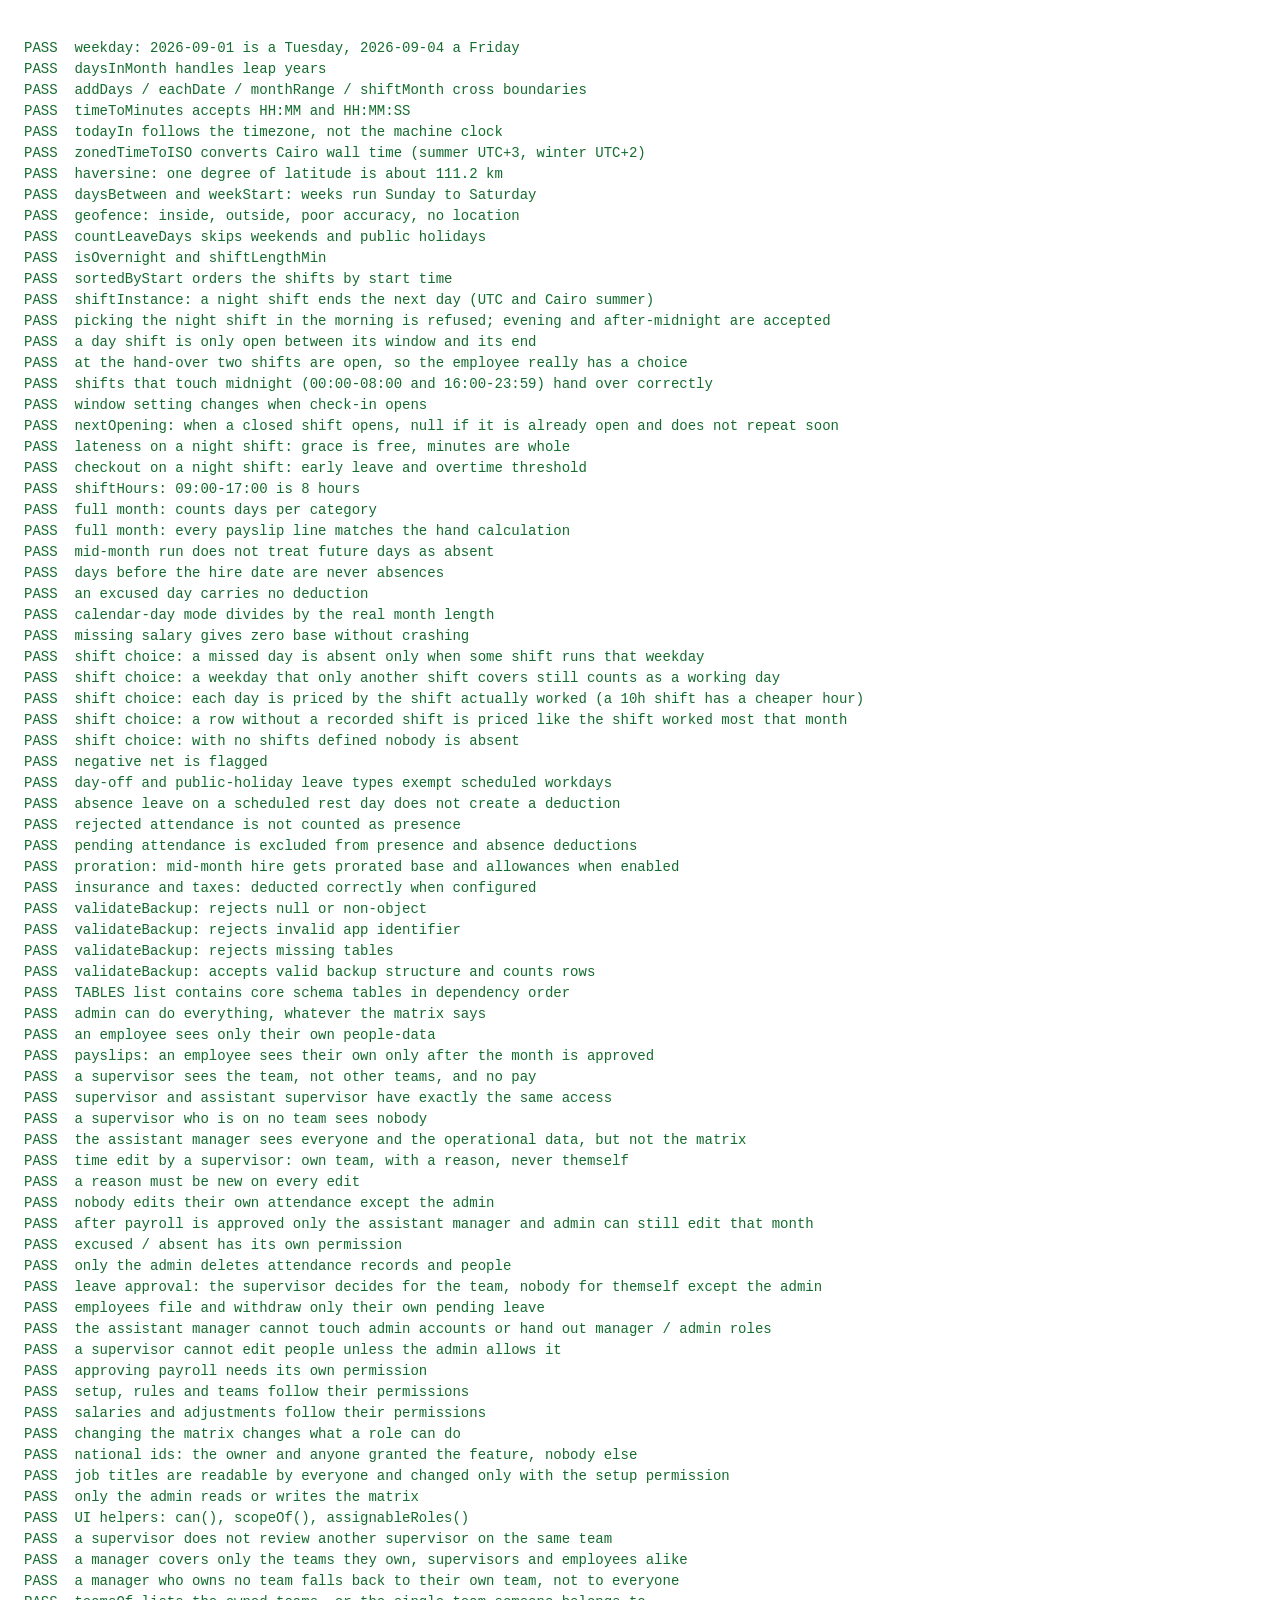
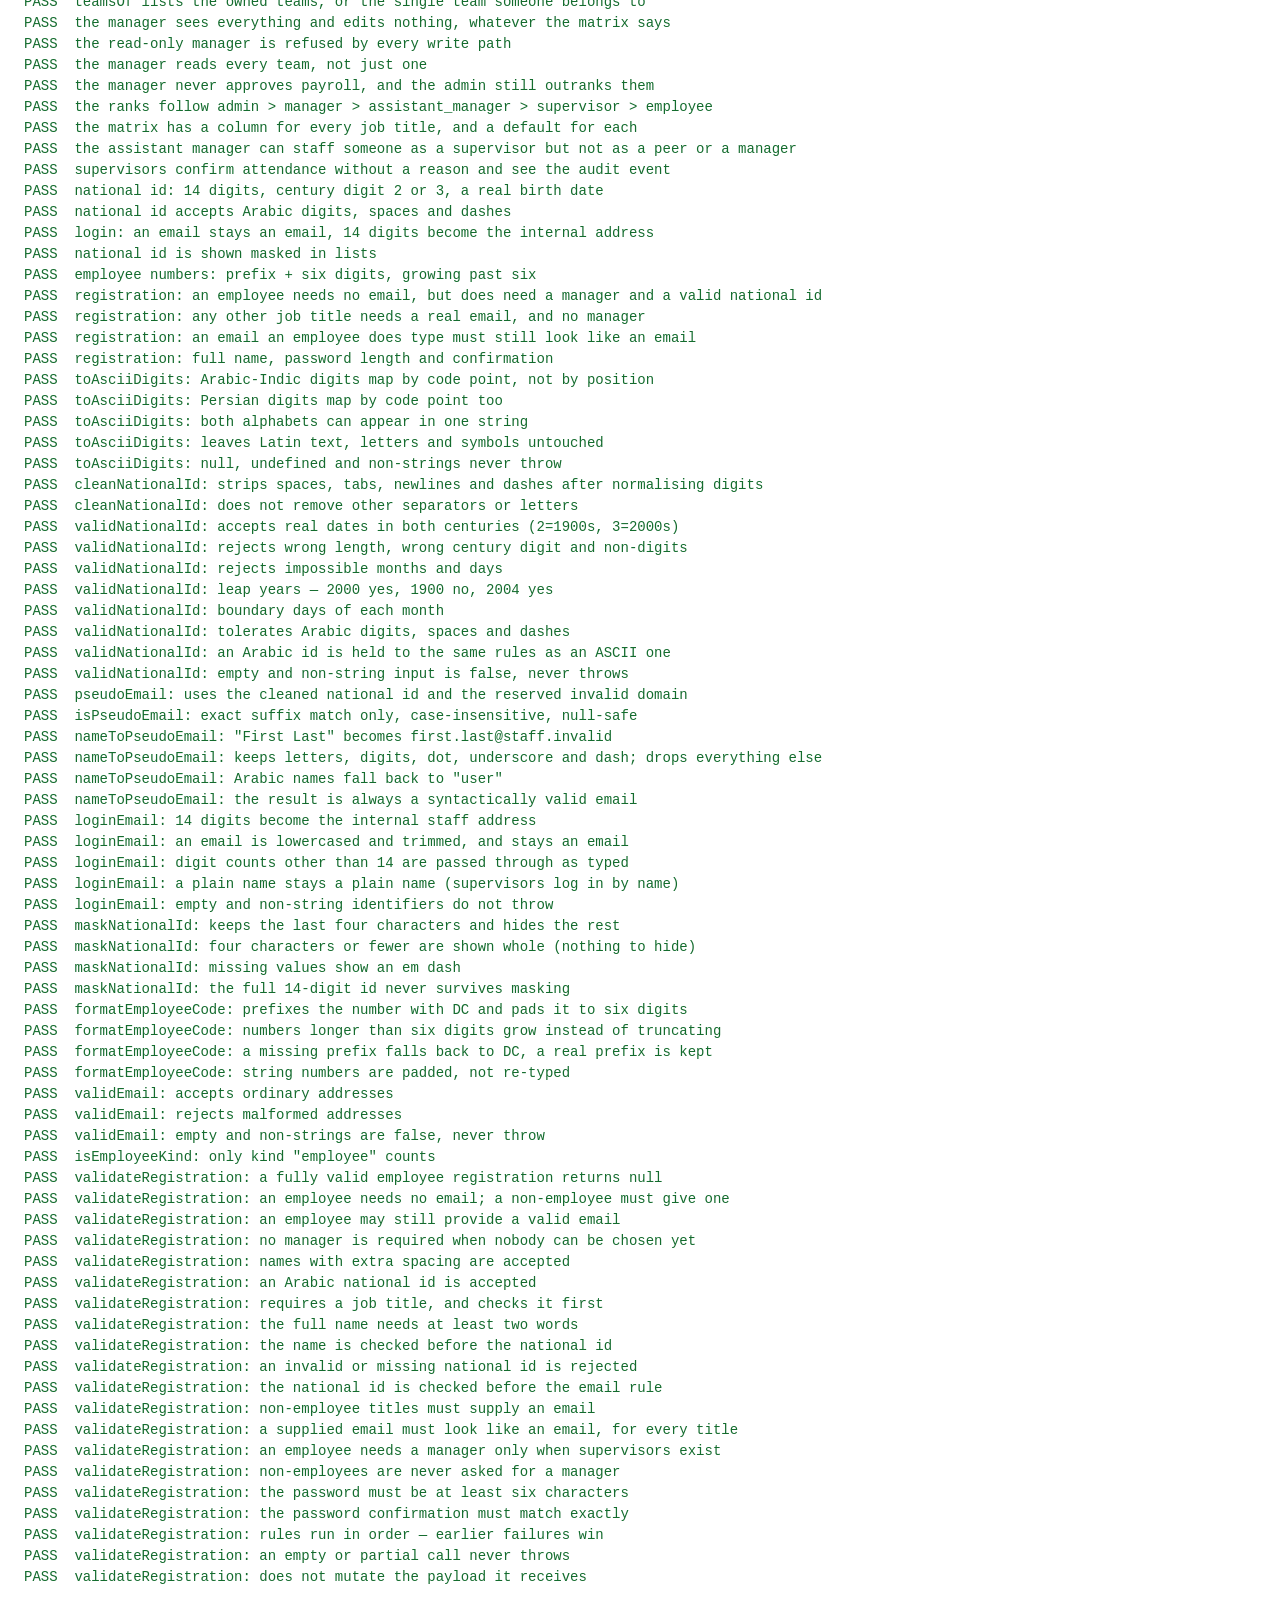
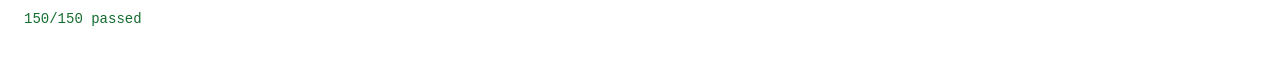
==== tests/index.html @ e6b000fb "Add files via upload" ====
<!doctype html>
<html lang="en" dir="ltr">
<head>
  <meta charset="utf-8">
  <title>Tests</title>
  <style>body { font: 14px/1.5 Consolas, monospace; padding: 16px; }</style>
</head>
<body>
<p>Running...</p>
<script type="module">
  import { report } from './harness.js';
  await import('./lib.test.js');
  await import('./shifts.test.js');
  await import('./payroll.test.js');
  await import('./backup.test.js');
  await import('./access.test.js');
  await import('./attendance-verification.test.js');
  await import('./registration.test.js');
  await import('./lib-registration.test.js');
  report();
</script>
</body>
</html>
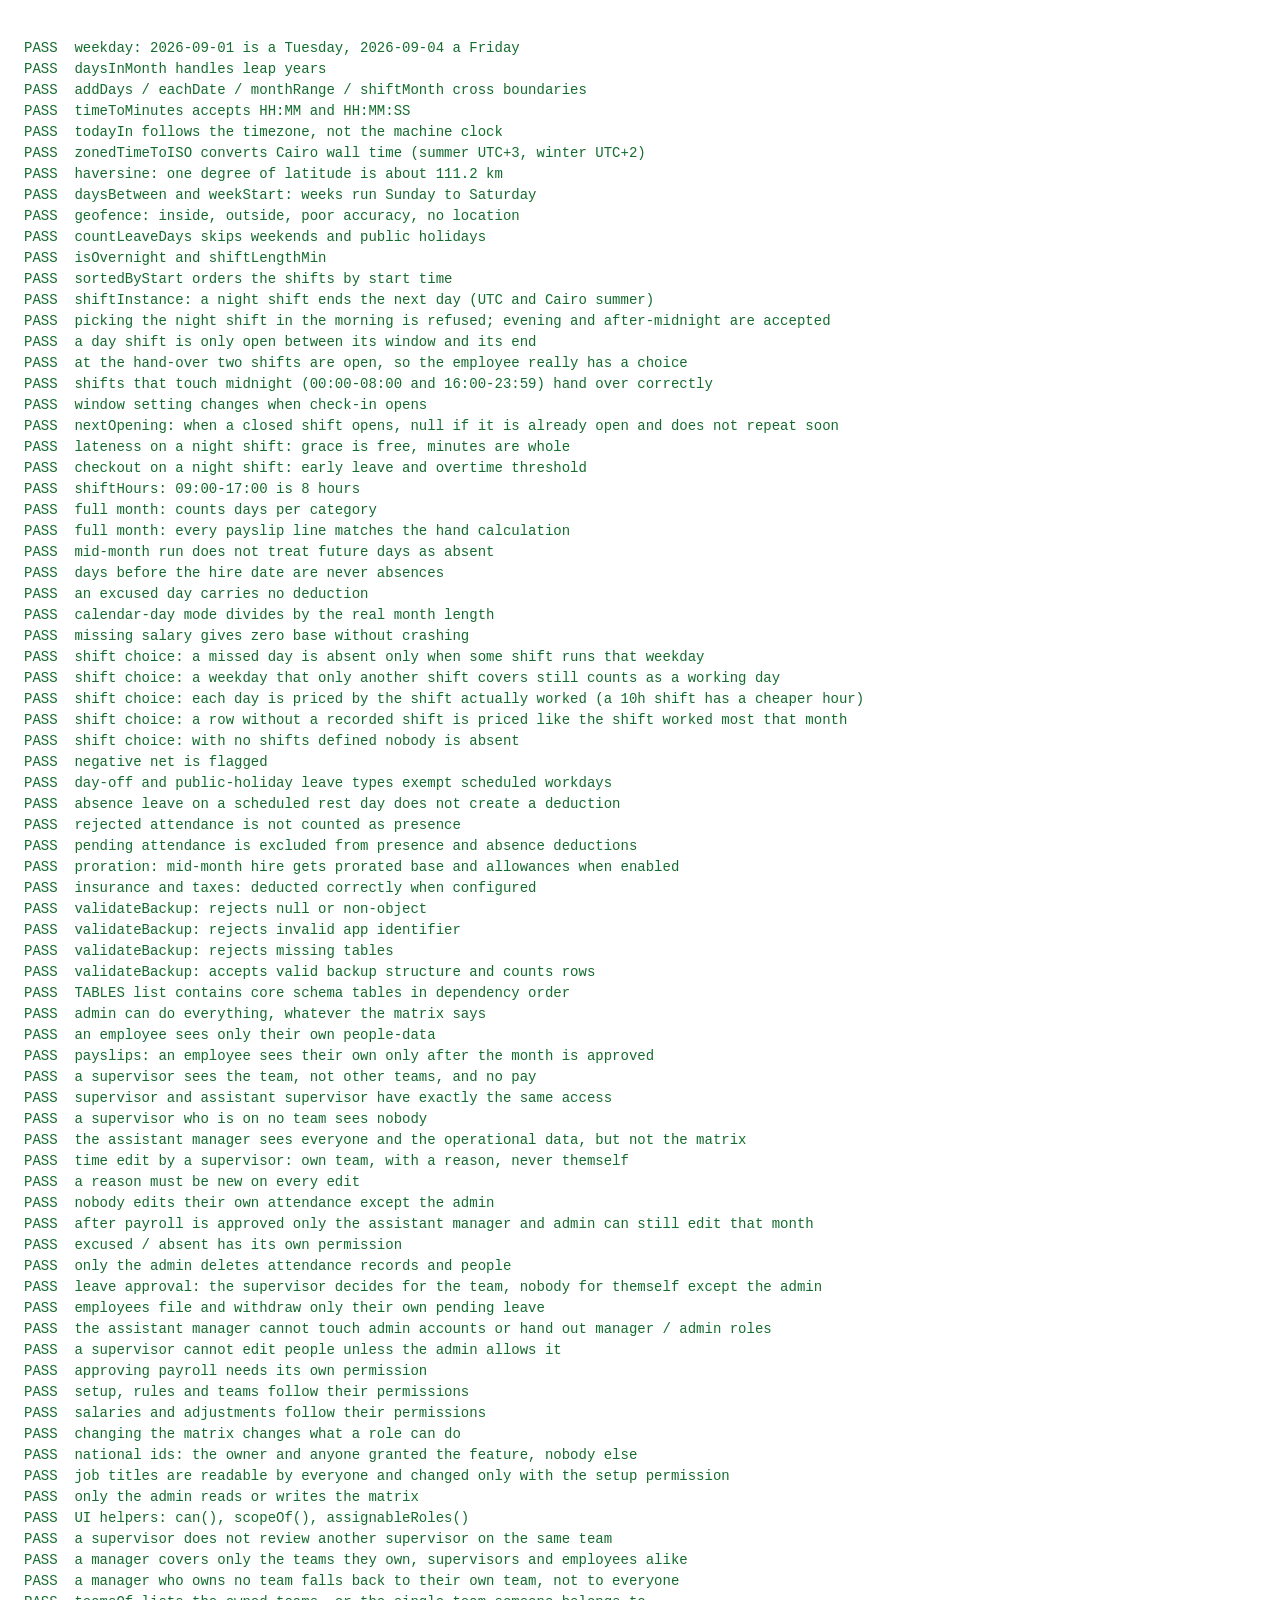
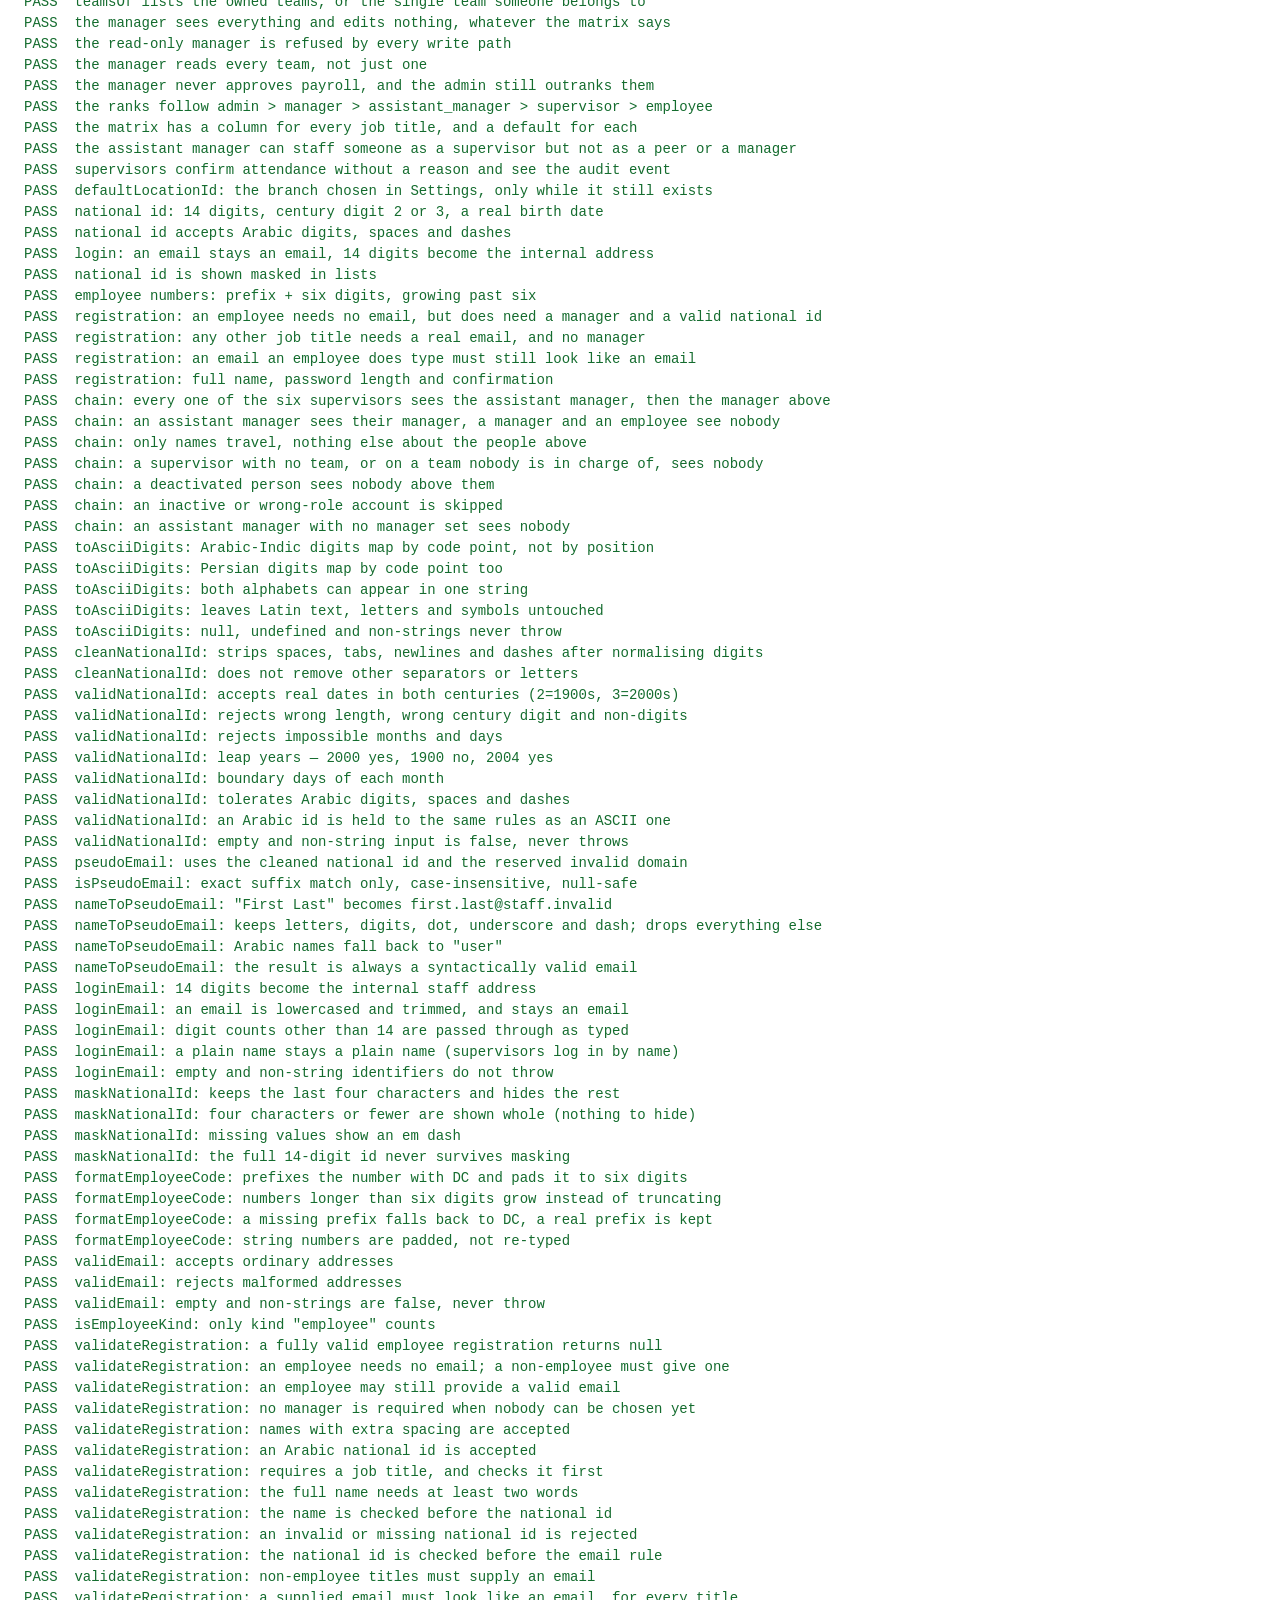
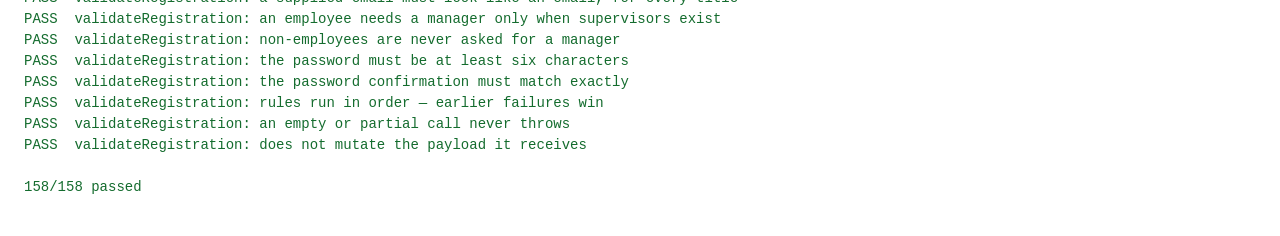
==== commit d2e0baeb: "Add the reporting chain: employee -> supervisor -> assistant manager -> manager - my_chain() (securi" ====
--- a/tests/index.html
+++ b/tests/index.html
@@ -16,6 +16,7 @@
   await import('./access.test.js');
   await import('./attendance-verification.test.js');
   await import('./registration.test.js');
+  await import('./hierarchy.test.js');
   await import('./lib-registration.test.js');
   report();
 </script>
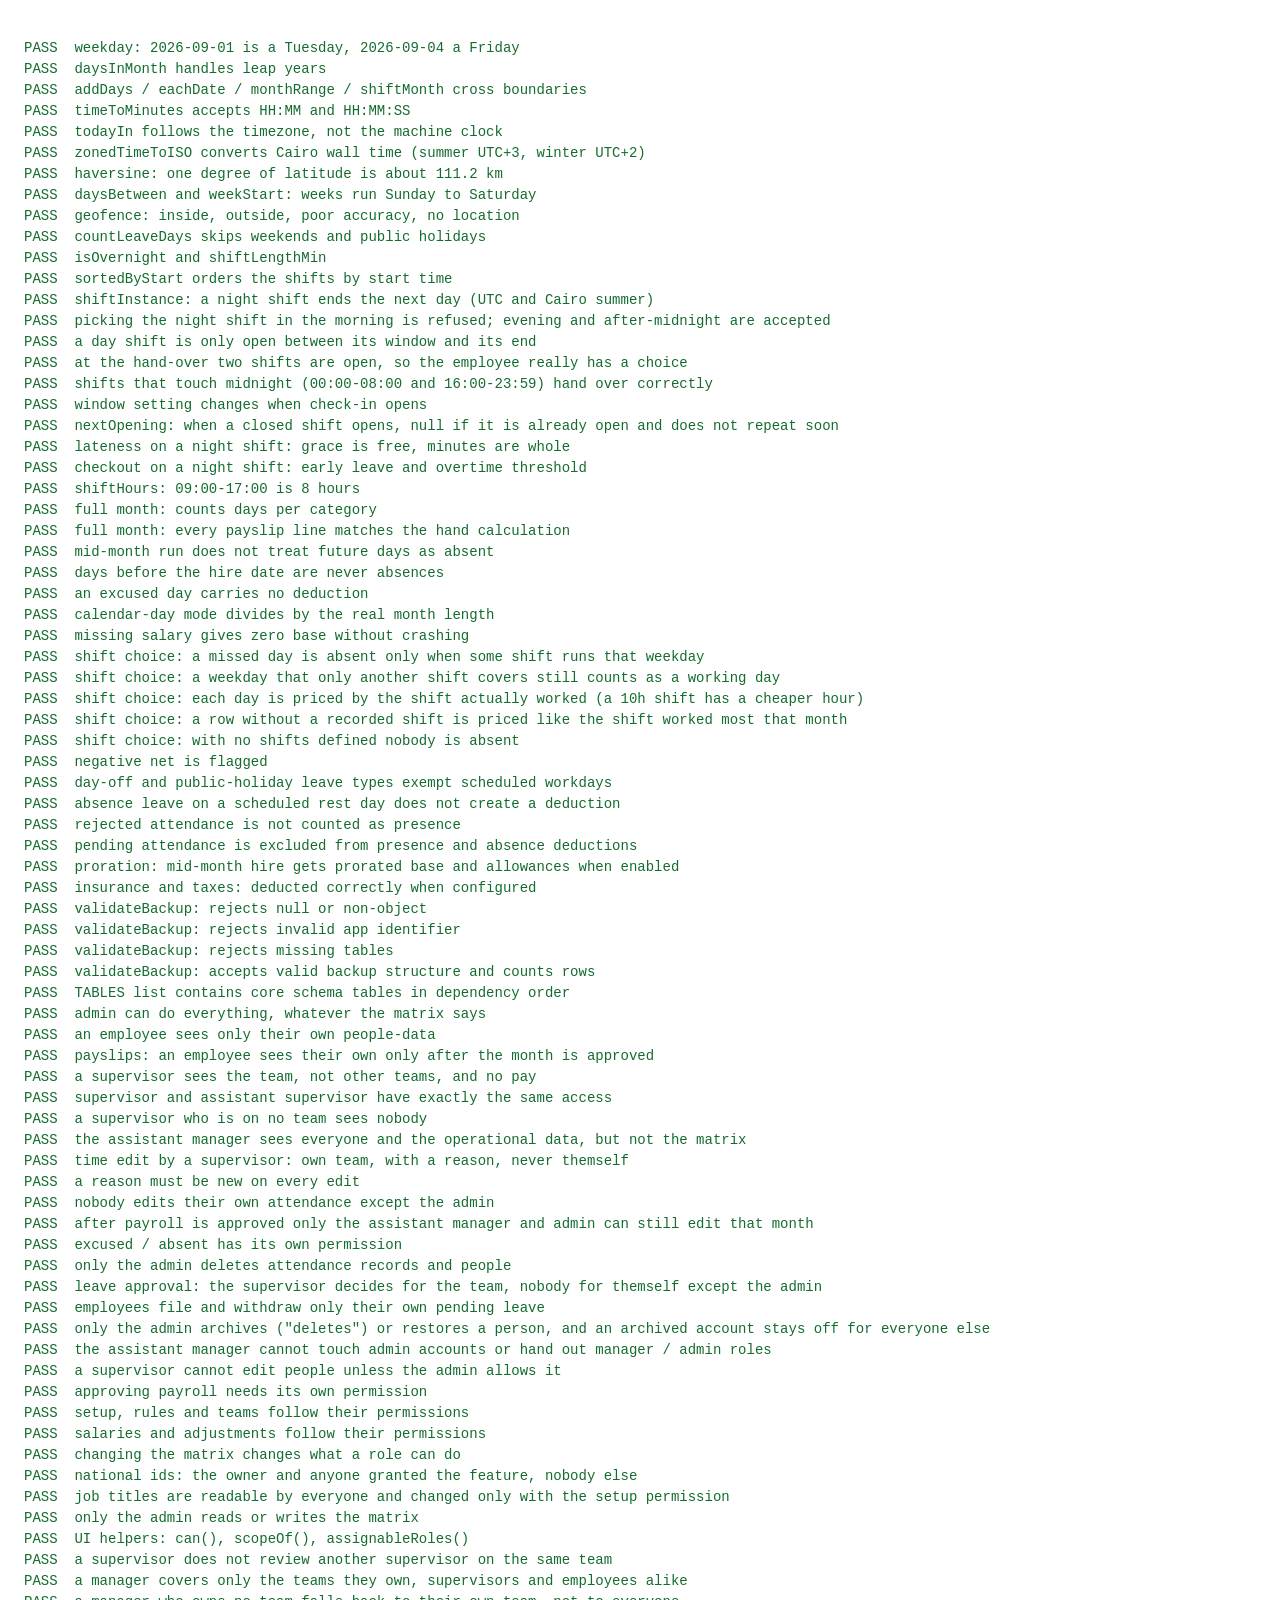
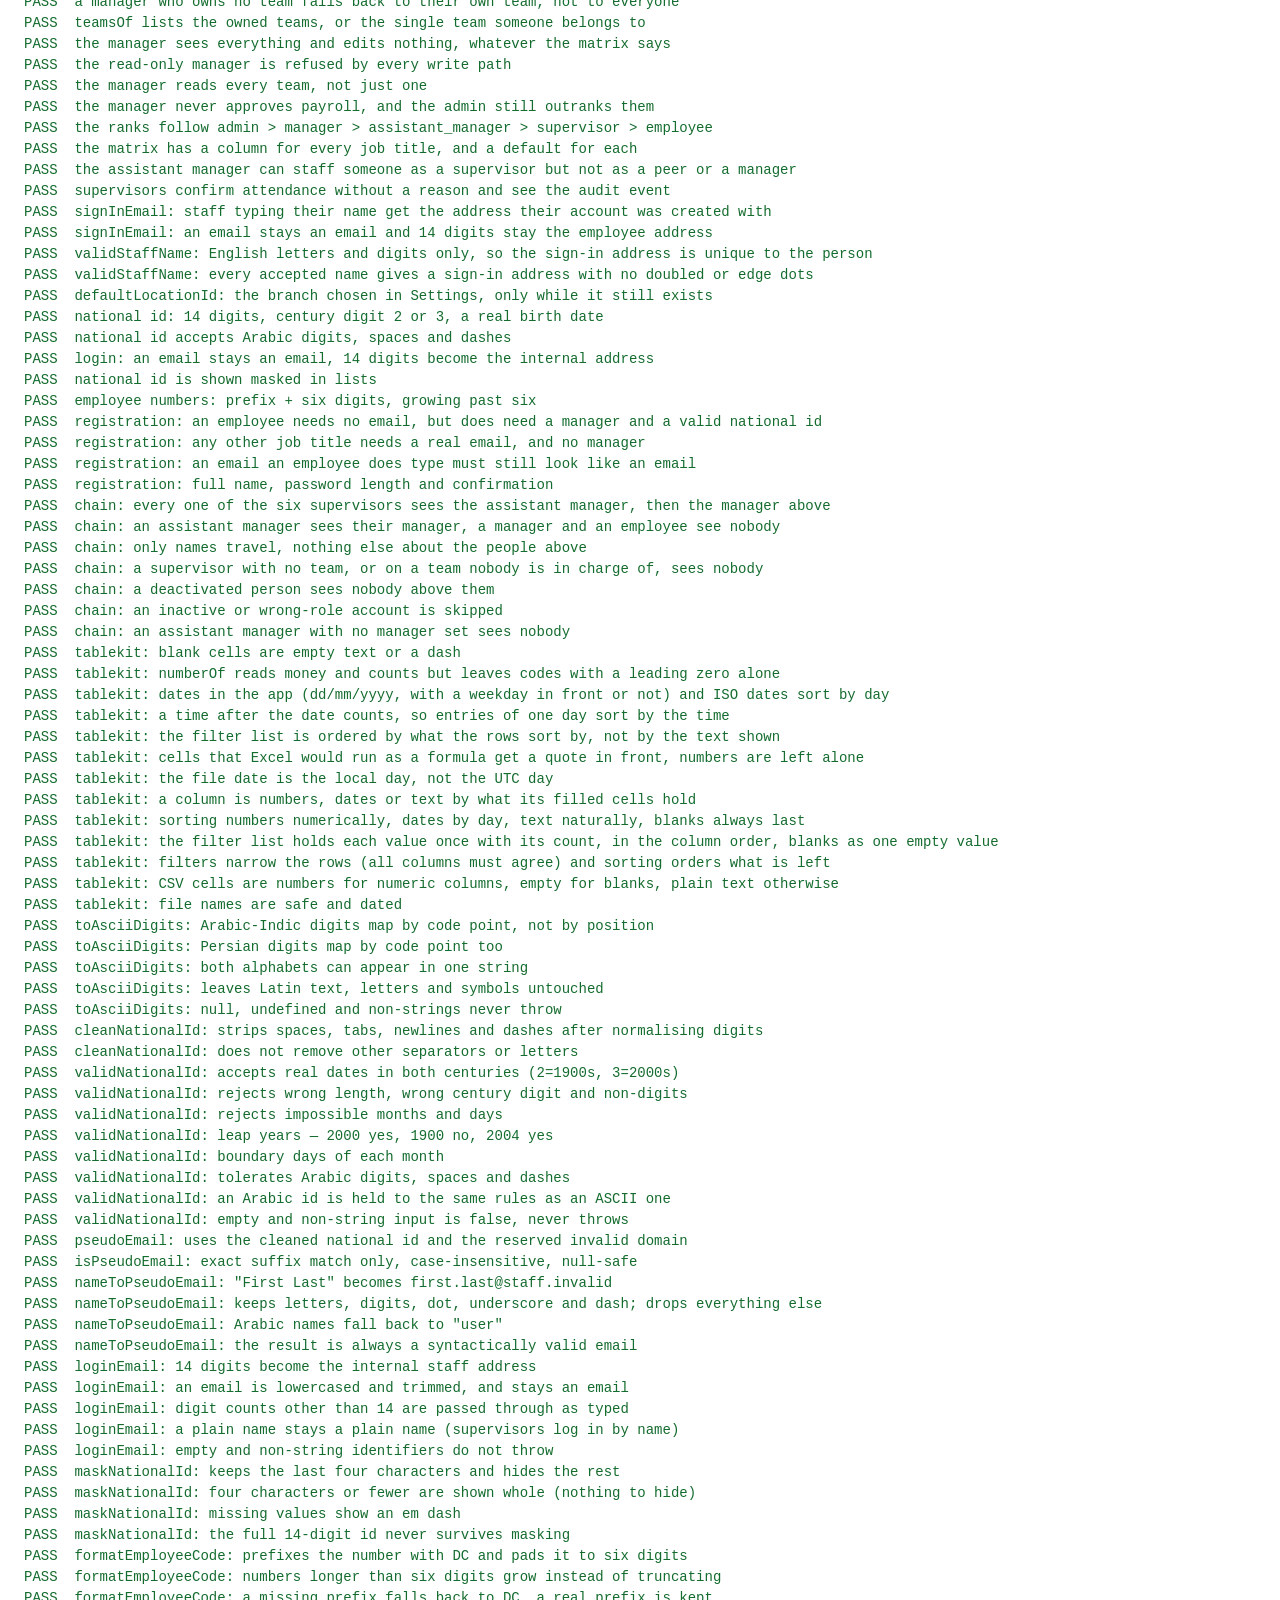
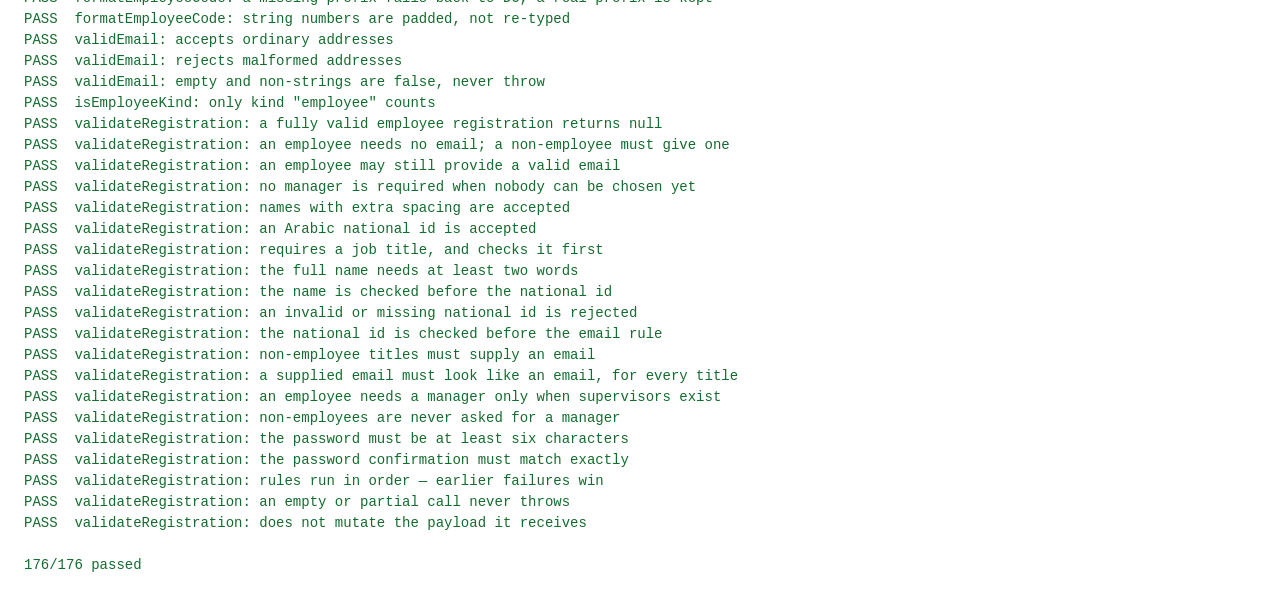
==== commit 69c8bb4d: "Excel-style sort/filter menus and CSV export on every table - dataTable(): every titled column gets " ====
--- a/tests/index.html
+++ b/tests/index.html
@@ -17,6 +17,7 @@
   await import('./attendance-verification.test.js');
   await import('./registration.test.js');
   await import('./hierarchy.test.js');
+  await import('./tablekit.test.js');
   await import('./lib-registration.test.js');
   report();
 </script>
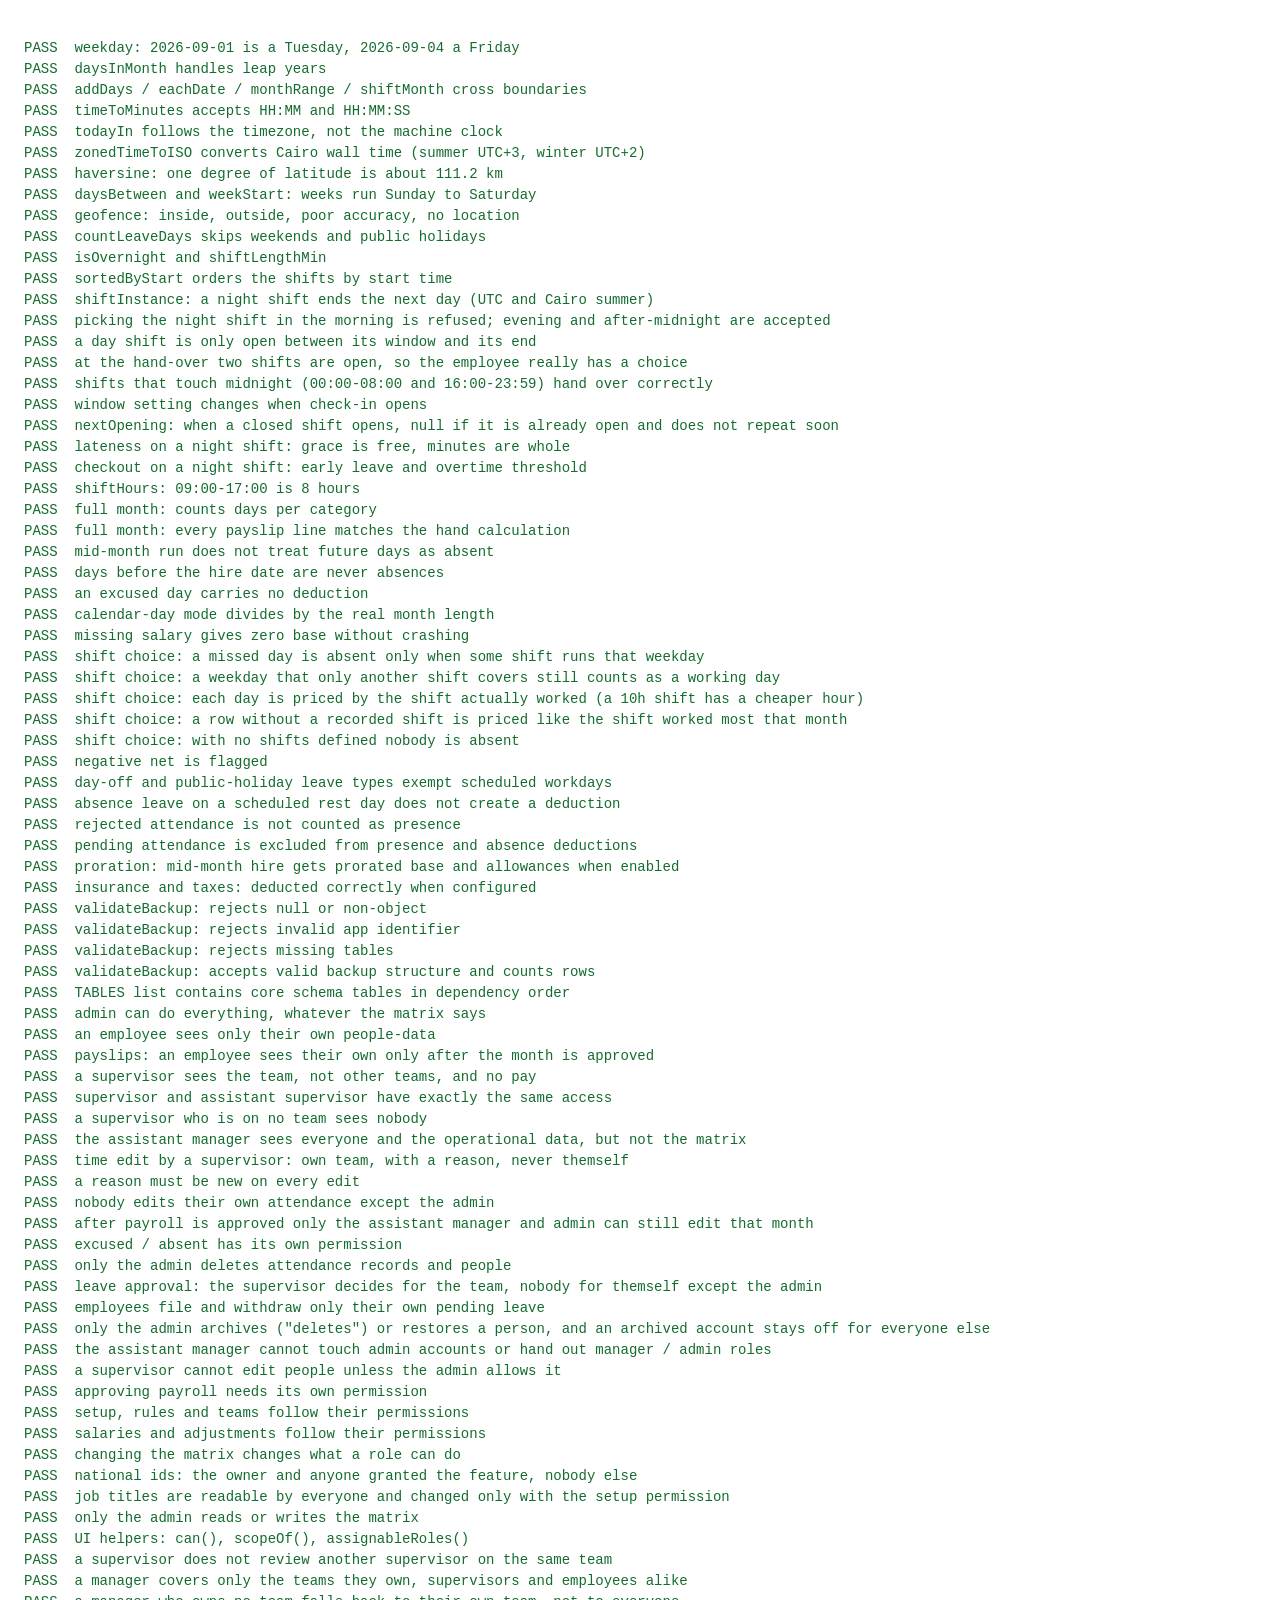
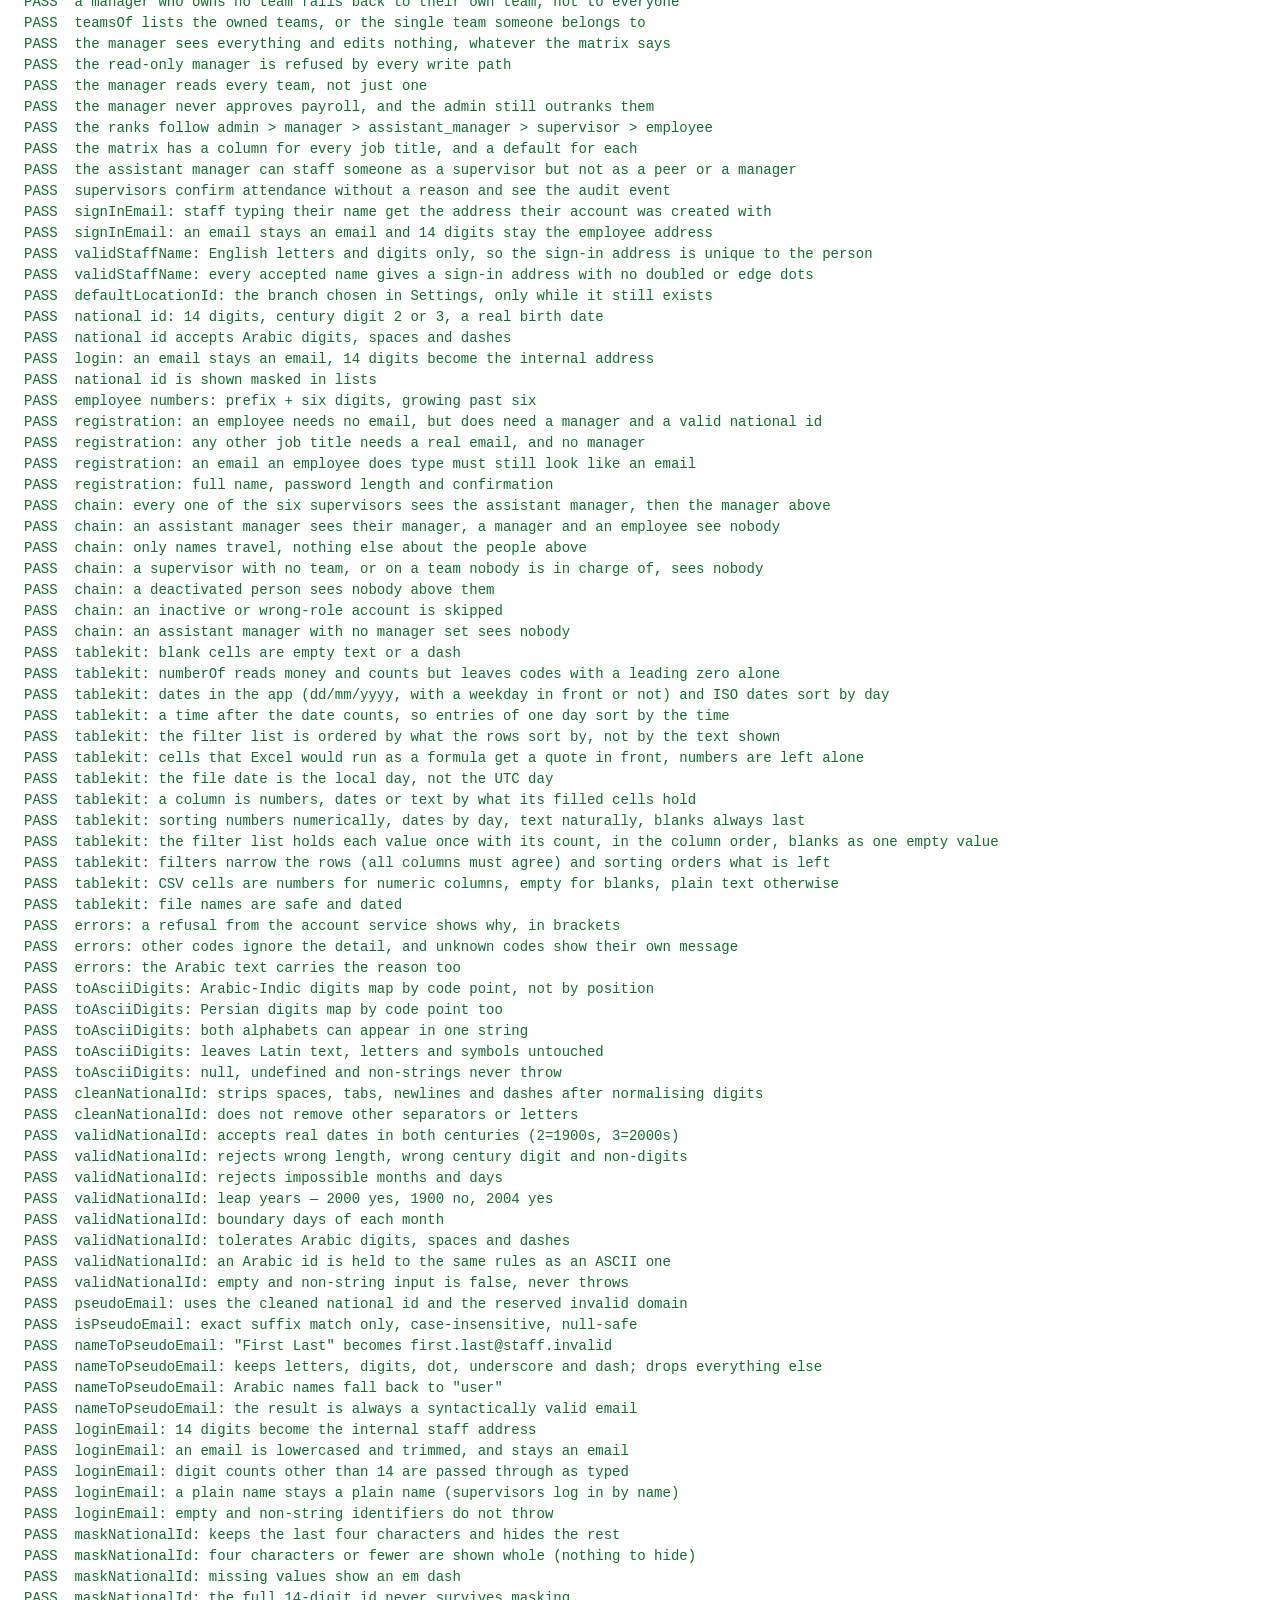
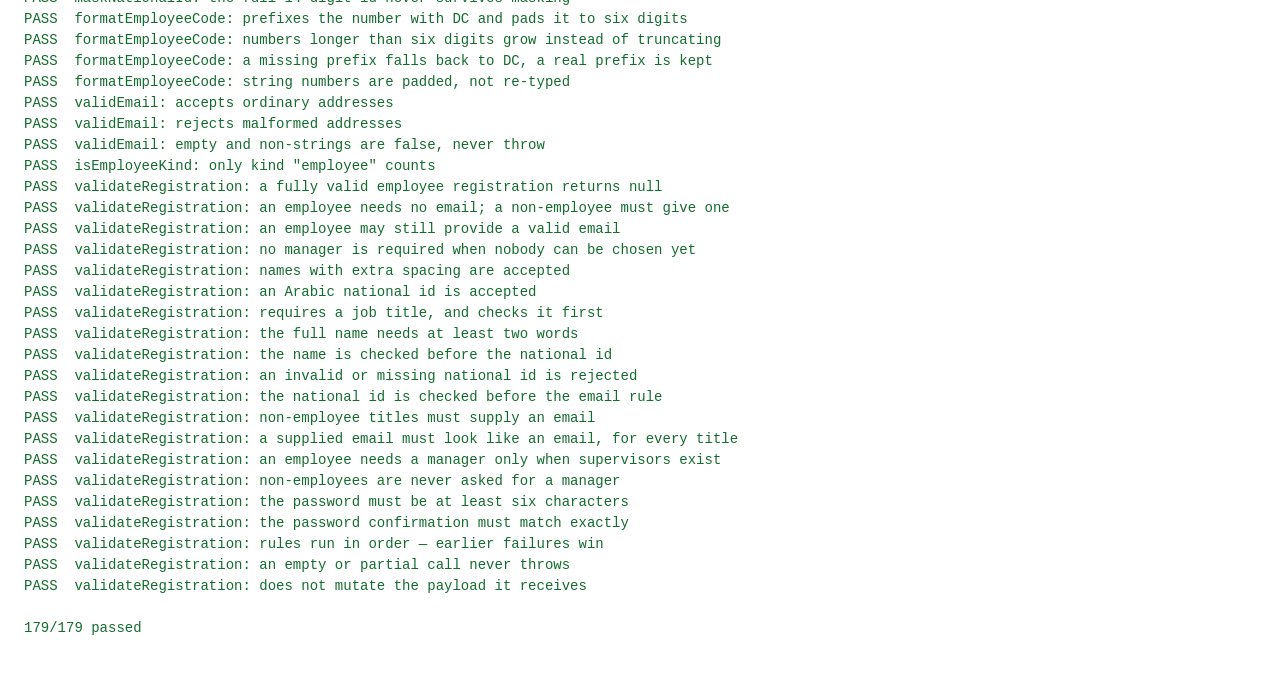
==== commit c837458b: "admin-users: say why a request is refused, and show it in the app - The Edge Function answers { acti" ====
--- a/tests/index.html
+++ b/tests/index.html
@@ -18,6 +18,7 @@
   await import('./registration.test.js');
   await import('./hierarchy.test.js');
   await import('./tablekit.test.js');
+  await import('./errors.test.js');
   await import('./lib-registration.test.js');
   report();
 </script>
